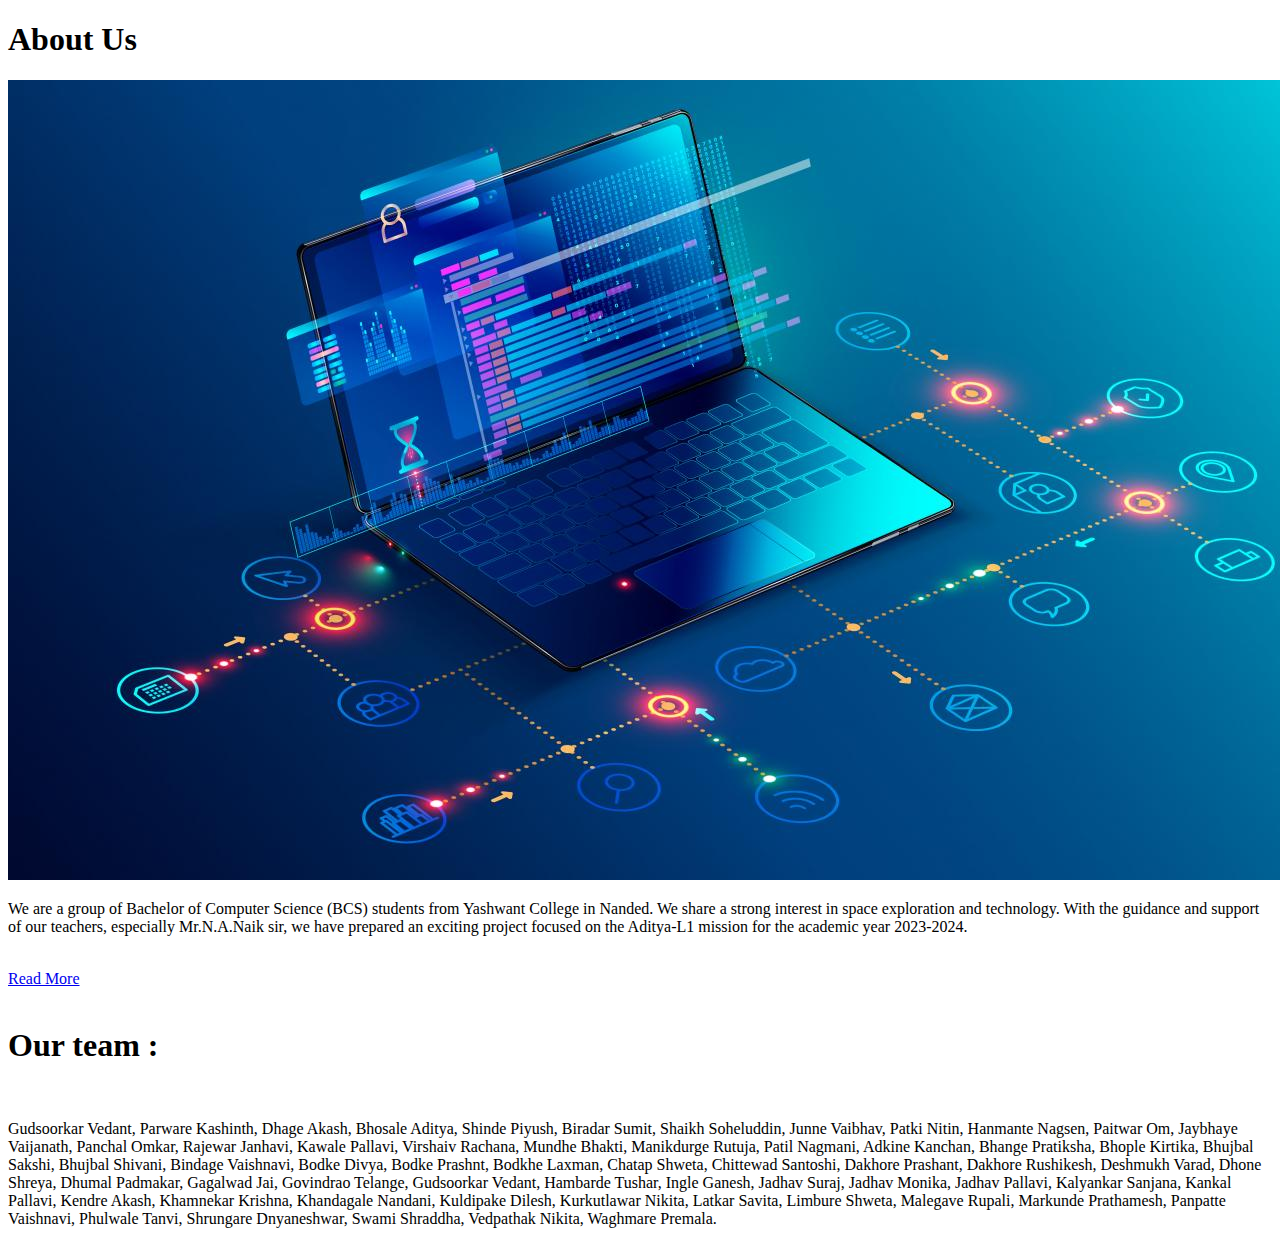
==== about.html @ a196b8d5 "Add files via upload" ====
<!DOCTYPE html>
<html lang="en">
<head>
    <meta charset="UTF-8">
    <meta name="viewport" content="width=device-width, initial-scale=1.0">
    <title>About Us</title>
    <link rel="stylesheet" href="style1.css">
    <script>
        function toggleContent(id) {
            var moreText = document.getElementById(id);
            var readMoreLink = document.getElementById("readMoreLink");
            
            if (moreText.style.display === "none" || moreText.style.display === "") {
                moreText.style.display = "block";
                readMoreLink.innerHTML = "Read Less";
            } else {
                moreText.style.display = "none";
                readMoreLink.innerHTML = "Read More";
            }
        }
    </script>
</head>
<body>
    
<div class="container">

    <h1 class="title">About Us</h1>
    <div class="about-content">
        <div class="image">
            <img src="images/about.jpg">
        </div>
        <div class="content">
            <p>We are a group of Bachelor of Computer Science (BCS) students from Yashwant College in Nanded. We share a strong interest in space exploration and technology. With the guidance and support of our teachers, especially Mr.N.A.Naik sir, we have prepared an exciting project focused on the Aditya-L1 mission for the academic year 2023-2024.</p><br>
            <p id="moreText1" style="display: none;">Inspired by ISRO's successful missions, such as Chandrayaan and Mars Orbiter Mission, showcasing India's space technology achievements. "Mission Mangal" film celebrated ISRO's dedication, sparking our interest in space exploration. We're intrigued by India's solar mission, Aditya-L1, studying the Sun's outer layer's impact on Earth. We share a passion for space exploration and the possibilities it offers. Our BCS backgrounds equip us with STEM skills vital for space-related projects.<br><br>                
                Our project, centered around the Aditya-L1 mission, marks our passionate foray into the realm of space exploration and technology. As Bachelor of Computer Science (BCS) students at Yashwant College, Nanded, we have a unique opportunity to delve into the intricate details of India's groundbreaking solar observation endeavor.<br><br> Our primary goal is to comprehensively analyze the mission, from its scientific objectives to the advanced technology driving it forward. With our background in computer science, we're particularly excited about exploring the role of cutting-edge software and data analytics in space research. Moreover, we're committed to educational outreach, sharing our project's insights to inspire future generations of space enthusiasts.<br><br> Under the guidance of our dedicated teachers, especially Mr. Naik, we aspire not only to deepen our knowledge of space technology but also to pave the way for future contributions in this exciting field.<br><br>          
           
            This project represents a passionate journey into the realm of space exploration and technology. Our primary objective is to delve into the intricacies of the Aditya-L1 mission, India's remarkable solar observation endeavor. Our project will serve as a stepping stone toward our future aspirations in space-related fields. Through our project, we hope to not only deepen our knowledge of space technology but also inspire others to explore the wonders of our universe.</p>
            <a href="javascript:void(0);" class="readmore" id="readMoreLink" onclick="toggleContent('moreText1');">Read More</a><br><br>
            <h1>Our team :</h1><br>
            <p>Gudsoorkar Vedant, Parware Kashinth, Dhage Akash, Bhosale Aditya, Shinde Piyush, Biradar Sumit, Shaikh Soheluddin, Junne Vaibhav, Patki Nitin, Hanmante Nagsen, Paitwar Om, Jaybhaye Vaijanath, Panchal Omkar, Rajewar Janhavi, Kawale Pallavi, Virshaiv Rachana, Mundhe Bhakti, Manikdurge Rutuja, Patil Nagmani, Adkine Kanchan, Bhange Pratiksha, Bhople Kirtika, Bhujbal Sakshi, Bhujbal Shivani, Bindage Vaishnavi, Bodke Divya, Bodke Prashnt, Bodkhe Laxman, Chatap Shweta, Chittewad Santoshi, Dakhore Prashant, Dakhore Rushikesh, Deshmukh Varad, Dhone Shreya, Dhumal Padmakar, Gagalwad Jai, Govindrao Telange, Gudsoorkar Vedant, Hambarde Tushar, Ingle Ganesh, Jadhav Suraj, Jadhav Monika, Jadhav Pallavi, Kalyankar Sanjana, Kankal Pallavi, Kendre Akash, Khamnekar Krishna, Khandagale Nandani, Kuldipake Dilesh, Kurkutlawar Nikita, Latkar Savita, Limbure Shweta, Malegave Rupali, Markunde Prathamesh, Panpatte Vaishnavi, Phulwale Tanvi, Shrungare Dnyaneshwar, Swami Shraddha, Vedpathak Nikita, Waghmare Premala.</p> </div>
     
    </div>
   
</div>

          
</body>
</html>
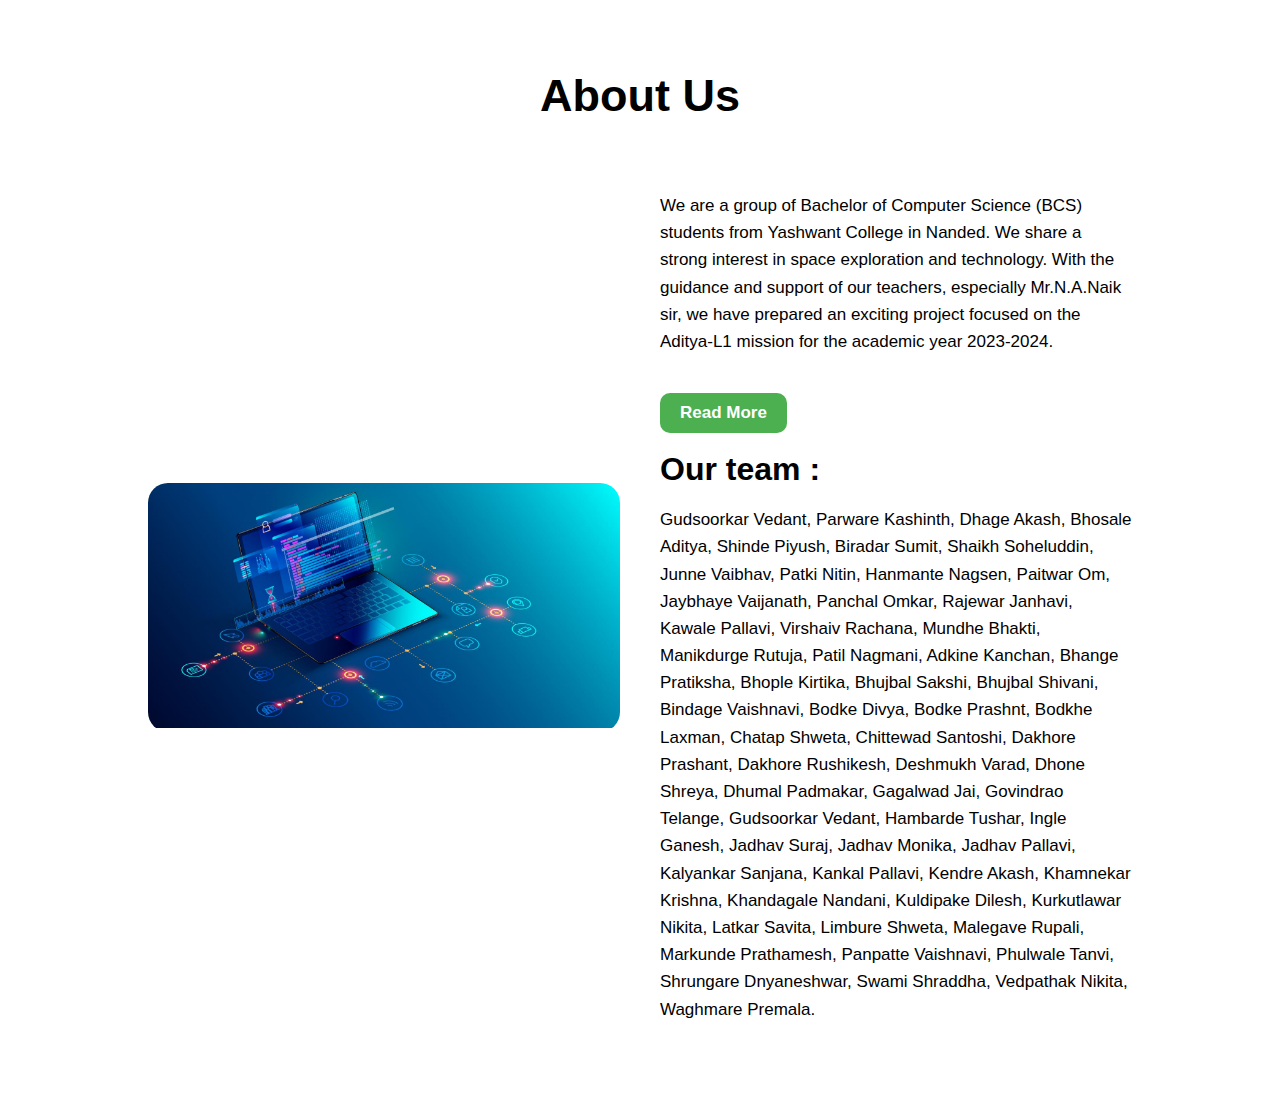
==== commit 92578f4f: "Update about.html" ====
--- a/about.html
+++ b/about.html
@@ -4,7 +4,7 @@
     <meta charset="UTF-8">
     <meta name="viewport" content="width=device-width, initial-scale=1.0">
     <title>About Us</title>
-    <link rel="stylesheet" href="style1.css">
+    <link rel="stylesheet" href="css\about.min.css">
     <script>
         function toggleContent(id) {
             var moreText = document.getElementById(id);
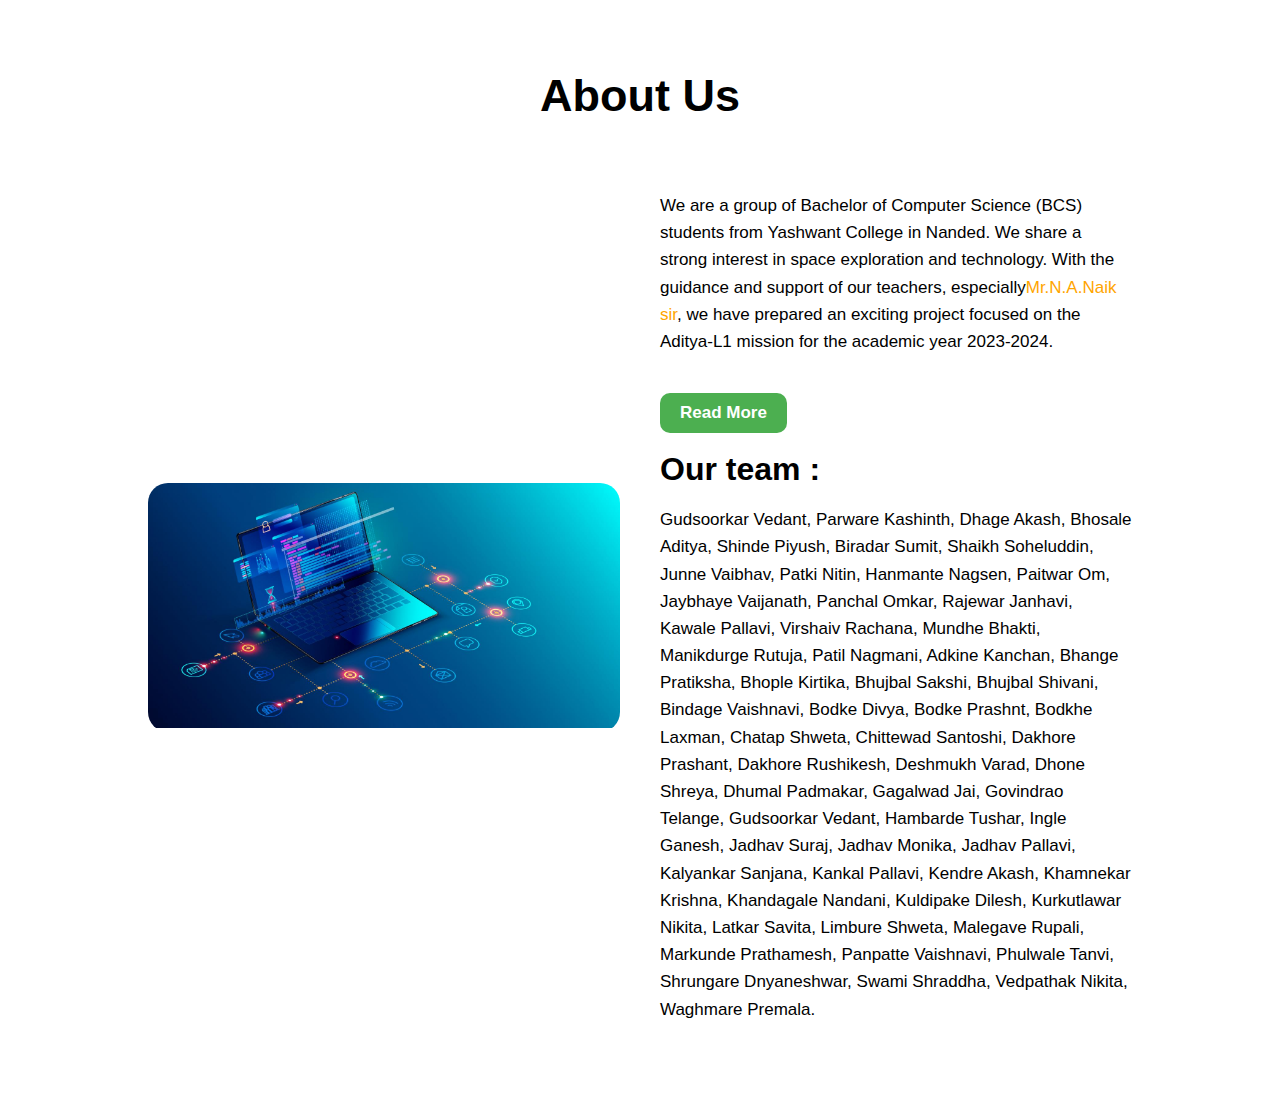
==== commit ebf4e9c8: "Update about.html" ====
--- a/about.html
+++ b/about.html
@@ -30,7 +30,7 @@
             <img src="images/about.jpg">
         </div>
         <div class="content">
-            <p>We are a group of Bachelor of Computer Science (BCS) students from Yashwant College in Nanded. We share a strong interest in space exploration and technology. With the guidance and support of our teachers, especially Mr.N.A.Naik sir, we have prepared an exciting project focused on the Aditya-L1 mission for the academic year 2023-2024.</p><br>
+            <p>We are a group of Bachelor of Computer Science (BCS) students from Yashwant College in Nanded. We share a strong interest in space exploration and technology. With the guidance and support of our teachers, especially<span style="color:orange">Mr.N.A.Naik sir</span>, we have prepared an exciting project focused on the Aditya-L1 mission for the academic year 2023-2024.</p><br>
             <p id="moreText1" style="display: none;">Inspired by ISRO's successful missions, such as Chandrayaan and Mars Orbiter Mission, showcasing India's space technology achievements. "Mission Mangal" film celebrated ISRO's dedication, sparking our interest in space exploration. We're intrigued by India's solar mission, Aditya-L1, studying the Sun's outer layer's impact on Earth. We share a passion for space exploration and the possibilities it offers. Our BCS backgrounds equip us with STEM skills vital for space-related projects.<br><br>                
                 Our project, centered around the Aditya-L1 mission, marks our passionate foray into the realm of space exploration and technology. As Bachelor of Computer Science (BCS) students at Yashwant College, Nanded, we have a unique opportunity to delve into the intricate details of India's groundbreaking solar observation endeavor.<br><br> Our primary goal is to comprehensively analyze the mission, from its scientific objectives to the advanced technology driving it forward. With our background in computer science, we're particularly excited about exploring the role of cutting-edge software and data analytics in space research. Moreover, we're committed to educational outreach, sharing our project's insights to inspire future generations of space enthusiasts.<br><br> Under the guidance of our dedicated teachers, especially Mr. Naik, we aspire not only to deepen our knowledge of space technology but also to pave the way for future contributions in this exciting field.<br><br>          
            
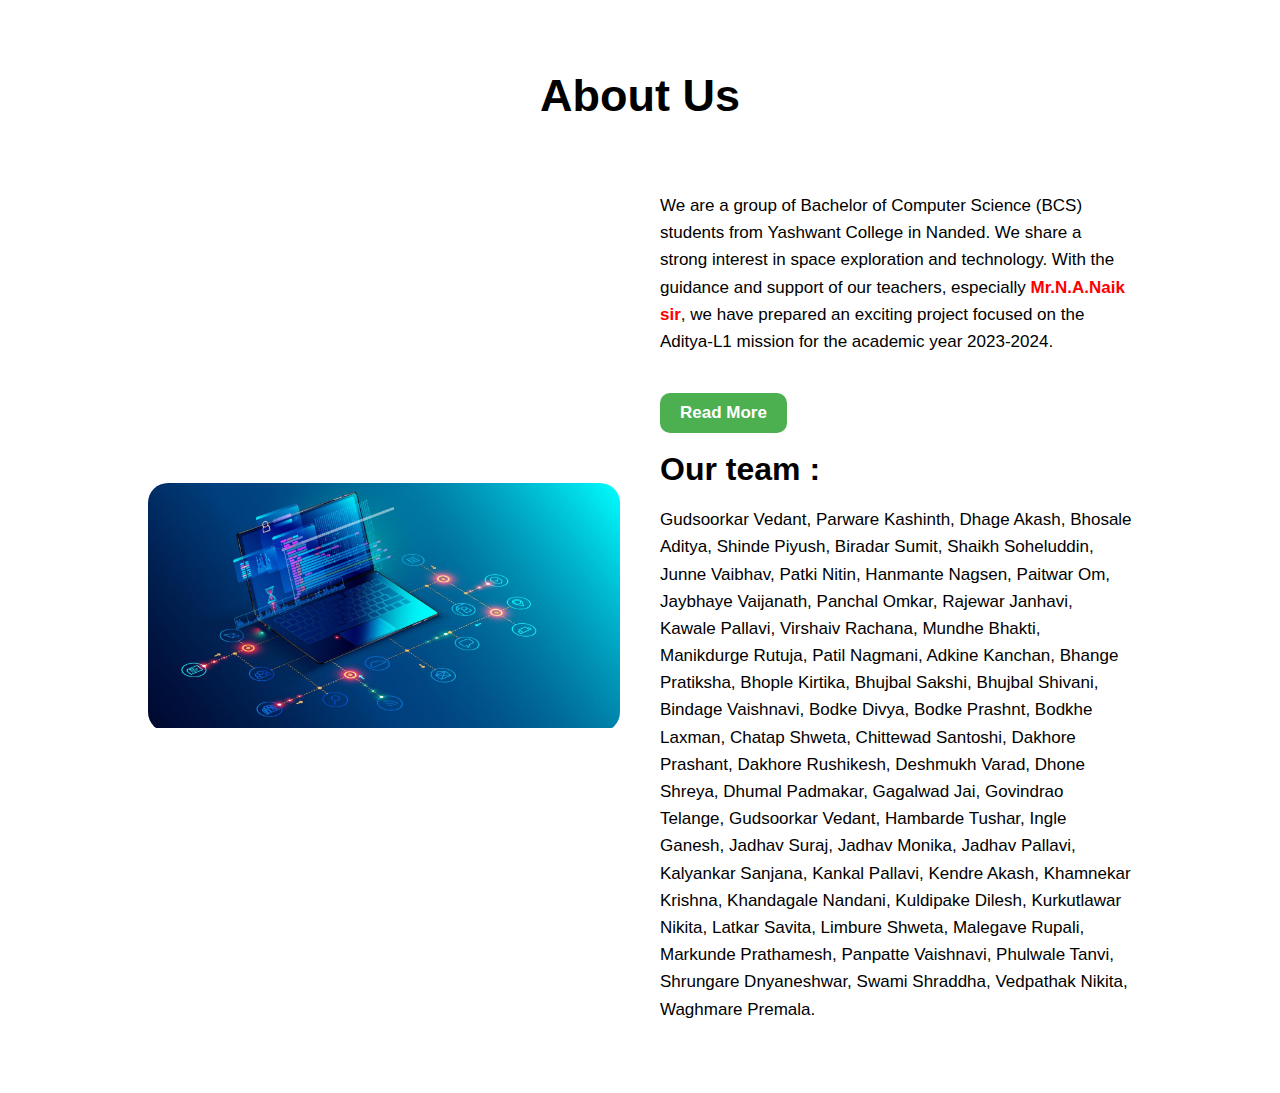
==== commit 6045db6c: "Update about.html" ====
--- a/about.html
+++ b/about.html
@@ -30,7 +30,7 @@
             <img src="images/about.jpg">
         </div>
         <div class="content">
-            <p>We are a group of Bachelor of Computer Science (BCS) students from Yashwant College in Nanded. We share a strong interest in space exploration and technology. With the guidance and support of our teachers, especially<span style="color:orange">Mr.N.A.Naik sir</span>, we have prepared an exciting project focused on the Aditya-L1 mission for the academic year 2023-2024.</p><br>
+            <p>We are a group of Bachelor of Computer Science (BCS) students from Yashwant College in Nanded. We share a strong interest in space exploration and technology. With the guidance and support of our teachers, especially <span style="font-weight: bold; color: #FF0000;;">Mr.N.A.Naik sir</span>, we have prepared an exciting project focused on the Aditya-L1 mission for the academic year 2023-2024.</p><br>
             <p id="moreText1" style="display: none;">Inspired by ISRO's successful missions, such as Chandrayaan and Mars Orbiter Mission, showcasing India's space technology achievements. "Mission Mangal" film celebrated ISRO's dedication, sparking our interest in space exploration. We're intrigued by India's solar mission, Aditya-L1, studying the Sun's outer layer's impact on Earth. We share a passion for space exploration and the possibilities it offers. Our BCS backgrounds equip us with STEM skills vital for space-related projects.<br><br>                
                 Our project, centered around the Aditya-L1 mission, marks our passionate foray into the realm of space exploration and technology. As Bachelor of Computer Science (BCS) students at Yashwant College, Nanded, we have a unique opportunity to delve into the intricate details of India's groundbreaking solar observation endeavor.<br><br> Our primary goal is to comprehensively analyze the mission, from its scientific objectives to the advanced technology driving it forward. With our background in computer science, we're particularly excited about exploring the role of cutting-edge software and data analytics in space research. Moreover, we're committed to educational outreach, sharing our project's insights to inspire future generations of space enthusiasts.<br><br> Under the guidance of our dedicated teachers, especially Mr. Naik, we aspire not only to deepen our knowledge of space technology but also to pave the way for future contributions in this exciting field.<br><br>          
            
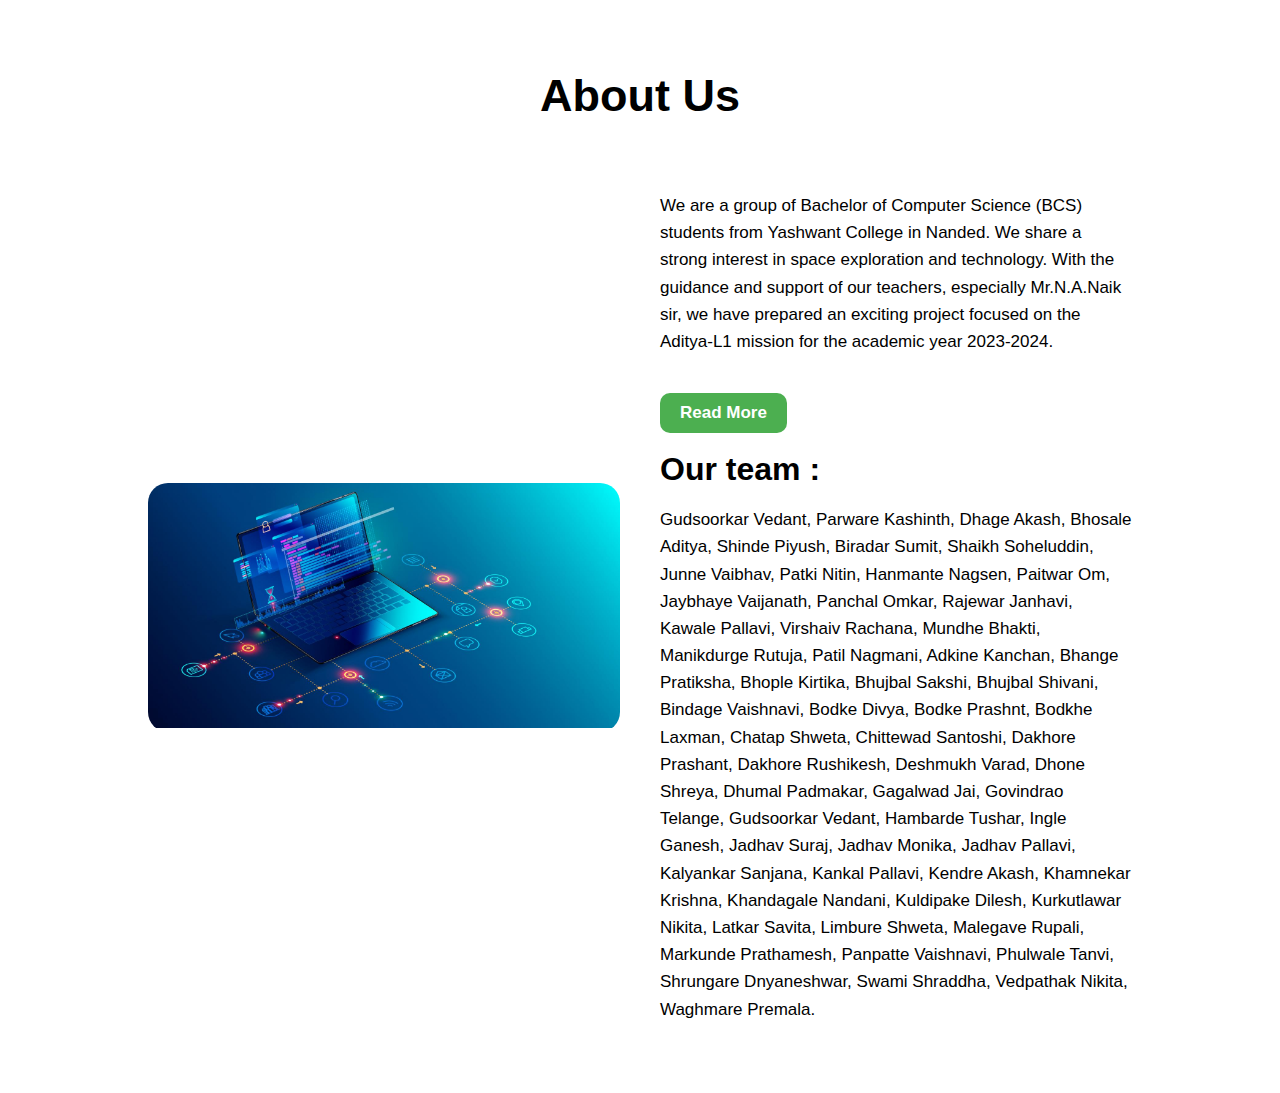
==== commit 064bff4c: "Update about.html" ====
--- a/about.html
+++ b/about.html
@@ -30,7 +30,7 @@
             <img src="images/about.jpg">
         </div>
         <div class="content">
-            <p>We are a group of Bachelor of Computer Science (BCS) students from Yashwant College in Nanded. We share a strong interest in space exploration and technology. With the guidance and support of our teachers, especially <span style="font-weight: bold; color: #FF0000;;">Mr.N.A.Naik sir</span>, we have prepared an exciting project focused on the Aditya-L1 mission for the academic year 2023-2024.</p><br>
+            <p>We are a group of Bachelor of Computer Science (BCS) students from Yashwant College in Nanded. We share a strong interest in space exploration and technology. With the guidance and support of our teachers, especially <span style="font-weight: bold color: #FF0000;;">Mr.N.A.Naik sir</span>, we have prepared an exciting project focused on the Aditya-L1 mission for the academic year 2023-2024.</p><br>
             <p id="moreText1" style="display: none;">Inspired by ISRO's successful missions, such as Chandrayaan and Mars Orbiter Mission, showcasing India's space technology achievements. "Mission Mangal" film celebrated ISRO's dedication, sparking our interest in space exploration. We're intrigued by India's solar mission, Aditya-L1, studying the Sun's outer layer's impact on Earth. We share a passion for space exploration and the possibilities it offers. Our BCS backgrounds equip us with STEM skills vital for space-related projects.<br><br>                
                 Our project, centered around the Aditya-L1 mission, marks our passionate foray into the realm of space exploration and technology. As Bachelor of Computer Science (BCS) students at Yashwant College, Nanded, we have a unique opportunity to delve into the intricate details of India's groundbreaking solar observation endeavor.<br><br> Our primary goal is to comprehensively analyze the mission, from its scientific objectives to the advanced technology driving it forward. With our background in computer science, we're particularly excited about exploring the role of cutting-edge software and data analytics in space research. Moreover, we're committed to educational outreach, sharing our project's insights to inspire future generations of space enthusiasts.<br><br> Under the guidance of our dedicated teachers, especially Mr. Naik, we aspire not only to deepen our knowledge of space technology but also to pave the way for future contributions in this exciting field.<br><br>          
            
